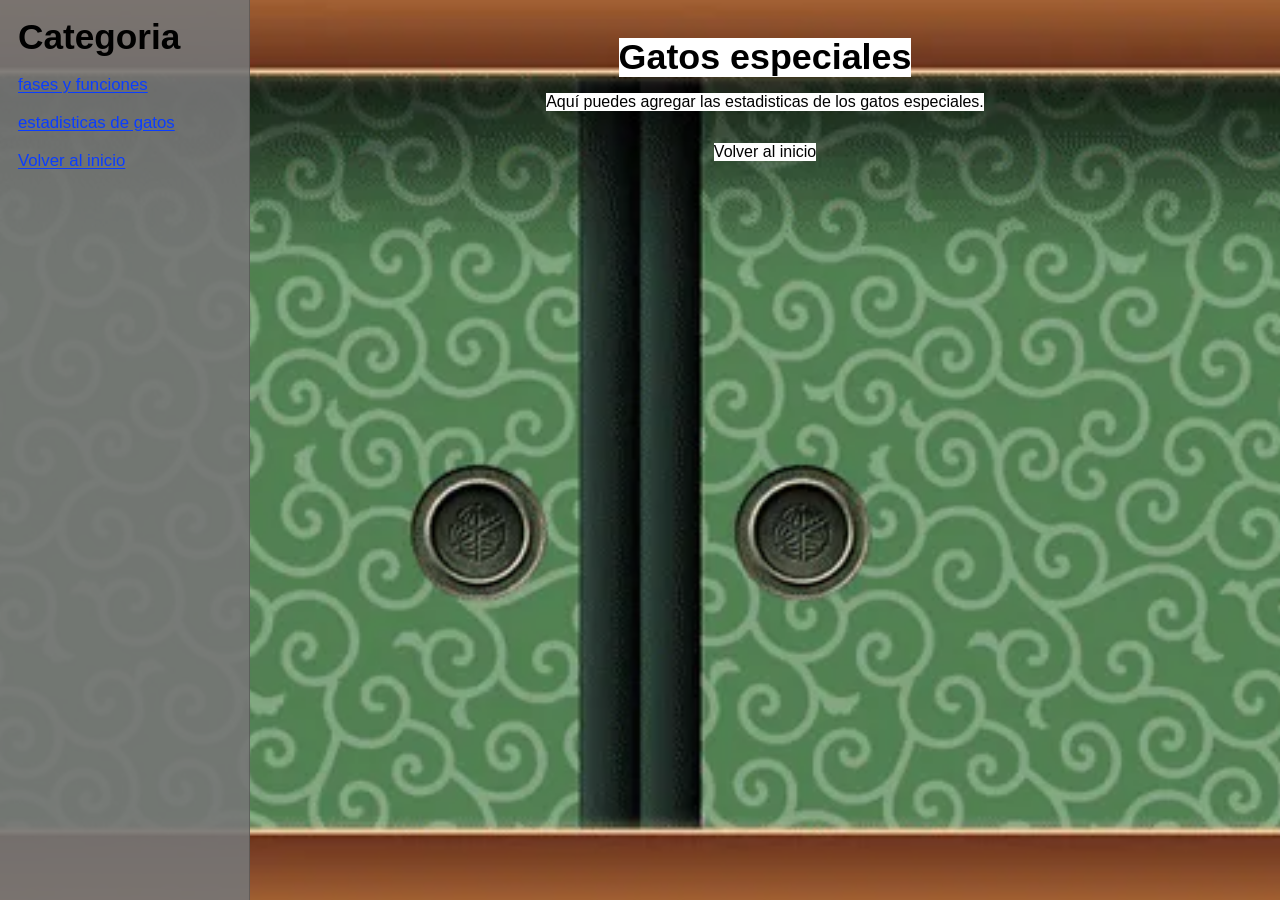
==== gatos-especiales.html @ 288b6f25 "Primer commit con todo el proyecto" ====
<!DOCTYPE html>
<html lang="es">
  <head>
    <meta charset="UTF-8" />
    <meta name="viewport" content="width=device-width, initial-scale=1.0" />
    <title>Gatos especiales | Battle Cats</title>
    <link rel="stylesheet" href="styles.css" />
  </head>
  <body class="detail-page">
    <div class="page">
      <aside class="sidebar">
        <h2>Categoria</h2>
        <ul>
          <li><a href="fases-y-funciones.html">fases y funciones</a></li>
          <li><a href="estadisticas-de-gatos.html">estadisticas de gatos</a></li>
          <li><a href="index.html">Volver al inicio</a></li>
        </ul>
      </aside>
      <main class="content">
        <section class="intro">
          <h2>Gatos especiales</h2>
          <p>Aquí puedes agregar las estadisticas de los gatos especiales.</p>
          <p><a href="index.html">Volver al inicio</a></p>
        </section>
      </main>
    </div>
  </body>
</html>
---- styles.css ----
:root {
  --sidebar-bg: rgba(118, 118, 118, 0.9);
  --text: #111111;
  --link: #0a3dff;
  --panel: #f3f3f3;
  --shadow: rgba(0, 0, 0, 0.25);
}

* {
  box-sizing: border-box;
}

html, body {
  margin: 0;
  min-height: 100%;
  height: 100%;
  font-family: Arial, Helvetica, sans-serif;
  color: var(--text);
}

body {
  background-image: url("imagenes/background.png");
  background-repeat: no-repeat;
  background-position: center top;
  background-size: cover;
  background-attachment: scroll;
}

.detail-page {
  background-image: url("imagenes/background02.png");
}

.page {
  min-height: 100vh;
  display: flex;
}

.sidebar {
  width: 250px;
  min-height: 100vh;
  background: var(--sidebar-bg);
  padding: 18px 12px 20px 18px;
  border-right: 1px solid rgba(0, 0, 0, 0.2);
}

.sidebar h2 {
  margin: 0 0 18px;
  font-size: 2.2rem;
  font-weight: 700;
  color: #000;
  line-height: 1.1;
}

.sidebar ul {
  list-style: none;
  margin: 0;
  padding: 0;
}

.sidebar li {
  margin: 18px 0;
}

.sidebar a {
  color: var(--link);
  font-size: 1.05rem;
  text-decoration: underline;
  text-underline-offset: 2px;
}

.content {
  flex: 1;
  display: flex;
  flex-direction: column;
  align-items: center;
  padding: 20px 24px 40px;
}

.top-title {
  width: 100%;
  text-align: center;
}

.top-title h1 {
  margin: 0;
  font-size: clamp(2rem, 2.4vw, 3rem);
  font-weight: 900;
  color: #000;
}

.intro {
  width: min(760px, 100%);
  display: flex;
  flex-direction: column;
  align-items: center;
  text-align: center;
}

.intro h2 {
  margin: 18px 0 0;
  font-size: clamp(2.1rem, 2.8vw, 3rem);
  line-height: 1.1;
  font-weight: 900;
  color: #000;
  font-family: Impact, Haettenschweiler, "Arial Black", sans-serif;
}

.intro h2 span {
  display: inline-block;
  margin-top: 6px;
}

.detail-page .content h1,
.detail-page .content h2,
.detail-page .content p,
.detail-page .content a {
  color: #000;
  background-color: #fff;
  text-decoration: none;
  box-decoration-break: clone;
  -webkit-box-decoration-break: clone;
}

.detail-page .content h1,
.detail-page .content h2,
.detail-page .content p {
  display: inline;
}

.category-links {
  width: 100%;
  display: grid;
  grid-template-columns: repeat(3, minmax(110px, 1fr));
  gap: 24px 30px;
  margin: 34px 0 18px;
}

.category-card {
  display: flex !important;
  flex-direction: column;
  align-items: center;
  gap: 8px;
  padding: 0;
  background: transparent !important;
  color: #000 !important;
  font-weight: 700;
}

.category-card span {
  background: #fff;
  padding: 2px 6px;
}

.category-card img {
  width: 120px;
  height: 92px;
  object-fit: cover;
  display: block;
  border: 4px solid #000;
  transition: transform 160ms ease, box-shadow 160ms ease;
}

.category-card:hover img,
.category-card:focus-visible img {
  transform: translateY(-3px);
  box-shadow: 0 5px 0 rgba(0, 0, 0, 0.3);
}

@media (max-width: 700px) {
  .category-links {
    grid-template-columns: repeat(2, minmax(110px, 1fr));
    gap: 22px 16px;
  }
}

.normal-cats-page {
  width: min(980px, 100%);
}

.normal-cats-grid {
  width: 100%;
  display: grid;
  grid-template-columns: repeat(6, minmax(90px, 1fr));
  gap: 18px;
  margin: 34px 0 28px;
}

.normal-cat-card {
  display: flex;
  flex-direction: column;
  align-items: center;
  gap: 7px;
  min-width: 0;
  padding: 0;
  border: 0;
  background: transparent;
  color: #000;
  font: inherit;
  font-weight: 700;
  cursor: pointer;
}

.normal-cat-card span {
  background: #fff;
  padding: 2px 6px;
}

.normal-cat-card img {
  width: 100%;
  aspect-ratio: 1 / 1;
  object-fit: cover;
  border: 4px solid #000;
  display: block;
  transition: transform 160ms ease, box-shadow 160ms ease;
}

.normal-cat-card:hover img,
.normal-cat-card:focus-visible img,
.normal-cat-card.is-selected img {
  transform: translateY(-3px);
  box-shadow: 0 0 0 4px #fff, 0 6px 0 rgba(0, 0, 0, 0.35);
}

.cat-viewer {
  width: min(980px, 100%);
  display: grid;
  grid-template-columns: 150px minmax(0, 700px);
  gap: 20px;
  align-items: center;
  justify-content: center;
}

.level-control {
  padding: 16px 12px;
  background: rgba(255, 255, 255, 0.88);
  border: 4px solid #000;
  text-align: center;
}

.level-control label {
  display: block;
  margin-bottom: 8px;
  font-size: 1.2rem;
  font-weight: 700;
}

.level-control input[type="number"] {
  width: 80px;
  padding: 5px;
  border: 2px solid #000;
  font-size: 1.1rem;
  text-align: center;
}

.level-control input[type="range"] {
  width: 100%;
  margin: 16px 0 8px;
  accent-color: #000;
}

.level-control p {
  display: block !important;
  margin: 8px 0 0;
  background: transparent !important;
  font-size: 0.85rem;
}

.cat-details {
  width: min(700px, 100%);
  display: grid;
  grid-template-columns: 180px 1fr;
  gap: 24px;
  align-items: start;
  padding: 20px;
  background: rgba(255, 255, 255, 0.88);
  border: 4px solid #000;
  text-align: left;
}

.cat-details-image-wrap {
  background: #fff;
  border: 4px solid #000;
}

.cat-details-image-wrap img {
  width: 100%;
  aspect-ratio: 1 / 1;
  object-fit: cover;
  display: block;
}

.cat-details-content h3,
.cat-details-content p {
  display: block !important;
  margin: 0 0 12px;
  background: transparent !important;
}

.cat-details-content h3 {
  font-size: 1.7rem;
}

.cat-stats {
  width: 100%;
  border-collapse: collapse;
  background: #fff;
}

.cat-stats caption {
  padding: 6px;
  background: #000;
  color: #fff;
  font-weight: 700;
  text-align: left;
}

.cat-stats th,
.cat-stats td {
  padding: 7px 9px;
  border: 1px solid #777;
  text-align: left;
}

.cat-stats th {
  width: 40%;
}

@media (max-width: 760px) {
  .normal-cats-grid {
    grid-template-columns: repeat(3, minmax(80px, 1fr));
  }

  .cat-viewer {
    grid-template-columns: 1fr;
  }

  .level-control {
    width: min(300px, 100%);
    justify-self: center;
  }

  .cat-details {
    grid-template-columns: 1fr;
  }

  .cat-details-image-wrap {
    width: min(180px, 100%);
    justify-self: center;
  }
}

.logo-wrap {
  width: min(650px, 82vw);
  margin-top: 8px;
  display: flex;
  justify-content: center;
}

.logo-wrap img {
  width: 100%;
  height: auto;
  display: block;
  filter: drop-shadow(0 8px 0 rgba(0, 0, 0, 0.25));
}

.label {
  margin: 22px 0 10px;
  font-size: clamp(1.3rem, 1.8vw, 2.2rem);
  font-weight: 700;
  font-style: italic;
}

.credit,
.year {
  margin: 0;
  font-size: clamp(1rem, 1.4vw, 1.7rem);
  font-weight: 700;
  color: #000;
}

.user-form {
  margin-top: 14px;
  width: min(390px, 100%);
  display: flex;
  flex-direction: column;
  align-items: stretch;
  gap: 10px;
}

.field {
  display: flex;
  align-items: center;
  gap: 10px;
  justify-content: center;
}

.field label {
  min-width: 95px;
  text-align: right;
  font-size: 0.96rem;
  font-weight: 700;
}

.field input {
  flex: 1;
  min-width: 0;
  height: 28px;
  border: 1px solid #b0b0b0;
  background: rgba(255, 255, 255, 0.4);
  padding: 4px 8px;
  font-size: 1rem;
}

.user-form button {
  align-self: center;
  margin-top: 8px;
  padding: 4px 18px;
  font-size: 0.95rem;
  border: 1px solid #999;
  background: #f4f4f4;
  cursor: pointer;
  box-shadow: 0 1px 0 rgba(0, 0, 0, 0.15);
}

@media (max-width: 840px) {
  .page {
    flex-direction: column;
  }

  .sidebar {
    width: 100%;
    min-height: auto;
    border-right: none;
    border-bottom: 1px solid rgba(0, 0, 0, 0.2);
  }

  .content {
    padding-top: 12px;
  }
}
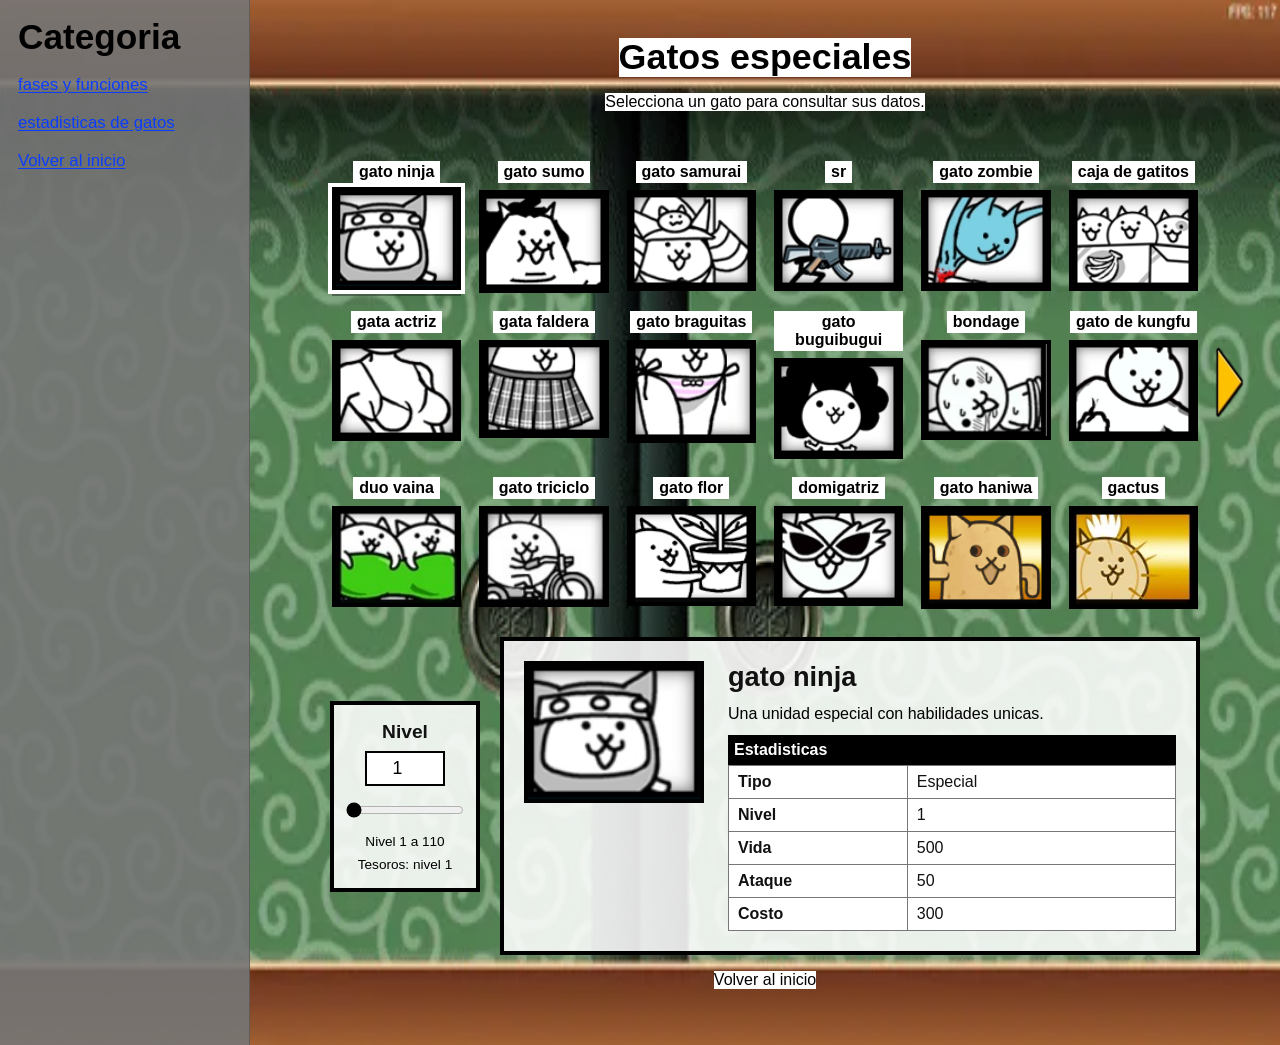
==== commit ebb66a3a: "Negrazo" ====
--- a/gatos-especiales.html
+++ b/gatos-especiales.html
@@ -5,6 +5,7 @@
     <meta name="viewport" content="width=device-width, initial-scale=1.0" />
     <title>Gatos especiales | Battle Cats</title>
     <link rel="stylesheet" href="styles.css" />
+    <script src="special-script.js" defer></script>
   </head>
   <body class="detail-page">
     <div class="page">
@@ -17,9 +18,46 @@
         </ul>
       </aside>
       <main class="content">
-        <section class="intro">
+        <section class="intro special-cats-page">
           <h2>Gatos especiales</h2>
-          <p>Aquí puedes agregar las estadisticas de los gatos especiales.</p>
+          <p>Selecciona un gato para consultar sus datos.</p>
+
+          <div class="special-cats-navigation">
+            <button id="special-previous" class="page-arrow page-arrow-left" type="button" aria-label="Pagina anterior"></button>
+            <div id="special-cats-grid" class="normal-cats-grid" aria-label="Gatos especiales"></div>
+            <button id="special-next" class="page-arrow page-arrow-right" type="button" aria-label="Pagina siguiente"></button>
+          </div>
+
+          <div class="cat-viewer">
+            <aside class="level-control" aria-label="Control de nivel">
+              <label for="special-cat-level">Nivel</label>
+              <input id="special-cat-level" type="number" min="1" max="110" value="1" />
+              <input id="special-cat-level-range" type="range" min="1" max="110" value="1" />
+              <p>Nivel 1 a 110</p>
+              <p>Tesoros: nivel 1</p>
+            </aside>
+
+            <article id="special-cat-details" class="cat-details" aria-live="polite">
+              <div class="cat-details-image-wrap">
+                <img id="special-cat-image" src="" alt="" />
+              </div>
+              <div class="cat-details-content">
+                <h3 id="special-cat-name"></h3>
+                <p id="special-cat-description"></p>
+                <table class="cat-stats">
+                  <caption>Estadisticas</caption>
+                  <tbody>
+                    <tr><th scope="row">Tipo</th><td id="special-cat-type"></td></tr>
+                    <tr><th scope="row">Nivel</th><td id="special-cat-level-value"></td></tr>
+                    <tr><th scope="row">Vida</th><td id="special-cat-health"></td></tr>
+                    <tr><th scope="row">Ataque</th><td id="special-cat-attack"></td></tr>
+                    <tr><th scope="row">Costo</th><td id="special-cat-cost"></td></tr>
+                  </tbody>
+                </table>
+              </div>
+            </article>
+          </div>
+
           <p><a href="index.html">Volver al inicio</a></p>
         </section>
       </main>
--- a/styles.css
+++ b/styles.css
@@ -13,26 +13,26 @@
 html, body {
   margin: 0;
   min-height: 100%;
-  height: 100%;
+  height: auto;
   font-family: Arial, Helvetica, sans-serif;
   color: var(--text);
 }
 
 body {
+  background: #fff;
+}
+
+.page {
+  min-height: 100vh;
+  display: flex;
   background-image: url("imagenes/background.png");
   background-repeat: no-repeat;
   background-position: center top;
-  background-size: cover;
-  background-attachment: scroll;
-}
-
-.detail-page {
+  background-size: 100% 100%;
+}
+
+.detail-page .page {
   background-image: url("imagenes/background02.png");
-}
-
-.page {
-  min-height: 100vh;
-  display: flex;
 }
 
 .sidebar {
@@ -177,12 +177,84 @@
   width: min(980px, 100%);
 }
 
+.special-cats-page {
+  width: min(1100px, 100%);
+}
+
 .normal-cats-grid {
   width: 100%;
   display: grid;
   grid-template-columns: repeat(6, minmax(90px, 1fr));
   gap: 18px;
   margin: 34px 0 28px;
+}
+
+.special-cats-navigation {
+  width: 100%;
+  display: grid;
+  grid-template-columns: 48px minmax(0, 1fr) 48px;
+  gap: 10px;
+  align-items: center;
+}
+
+.special-cats-navigation .normal-cats-grid {
+  margin: 34px 0 28px;
+}
+
+.page-arrow {
+  width: 42px;
+  height: 72px;
+  padding: 0;
+  border: 0;
+  background-color: transparent;
+  background-repeat: no-repeat;
+  background-position: center;
+  background-size: contain;
+  cursor: pointer;
+}
+
+.page-arrow[hidden] {
+  display: block;
+  visibility: hidden;
+  pointer-events: none;
+}
+
+.page-arrow-left {
+  background-image: url("imagenes/IU/Flechas%20izquierda%20idle.png");
+}
+
+.page-arrow-right {
+  background-image: url("imagenes/IU/Flecha%20derecha%20idle.png");
+}
+
+.page-arrow-left:hover,
+.page-arrow-left:focus-visible {
+  animation: left-arrow-blink 200ms steps(1, end) infinite;
+}
+
+.page-arrow-right:hover,
+.page-arrow-right:focus-visible {
+  animation: right-arrow-blink 200ms steps(1, end) infinite;
+}
+
+@keyframes left-arrow-blink {
+  0%, 49% {
+    background-image: url("imagenes/IU/Flecha%20izquierda%20activa%20amarilla.png");
+  }
+
+  50%, 100% {
+    background-image: url("imagenes/IU/Flecha%20izquierda%20activa%20morada_.png");
+  }
+}
+
+@keyframes right-arrow-blink {
+  0%, 49% {
+    background-image: url("imagenes/IU/Flecha%20derecha%20activa%20amarilla_.png");
+  }
+
+  50%, 100% {
+    background-image: url("imagenes/IU/Flecha%20derecha%20activa%20morada.png");
+  }
 }
 
 .normal-cat-card {
@@ -207,8 +279,8 @@
 
 .normal-cat-card img {
   width: 100%;
-  aspect-ratio: 1 / 1;
-  object-fit: cover;
+  height: auto;
+  object-fit: contain;
   border: 4px solid #000;
   display: block;
   transition: transform 160ms ease, box-shadow 160ms ease;
@@ -284,8 +356,8 @@
 
 .cat-details-image-wrap img {
   width: 100%;
-  aspect-ratio: 1 / 1;
-  object-fit: cover;
+  height: auto;
+  object-fit: contain;
   display: block;
 }
 
@@ -326,6 +398,16 @@
 }
 
 @media (max-width: 760px) {
+  .special-cats-navigation {
+    grid-template-columns: 34px minmax(0, 1fr) 34px;
+    gap: 4px;
+  }
+
+  .page-arrow {
+    width: 30px;
+    height: 58px;
+  }
+
   .normal-cats-grid {
     grid-template-columns: repeat(3, minmax(80px, 1fr));
   }
